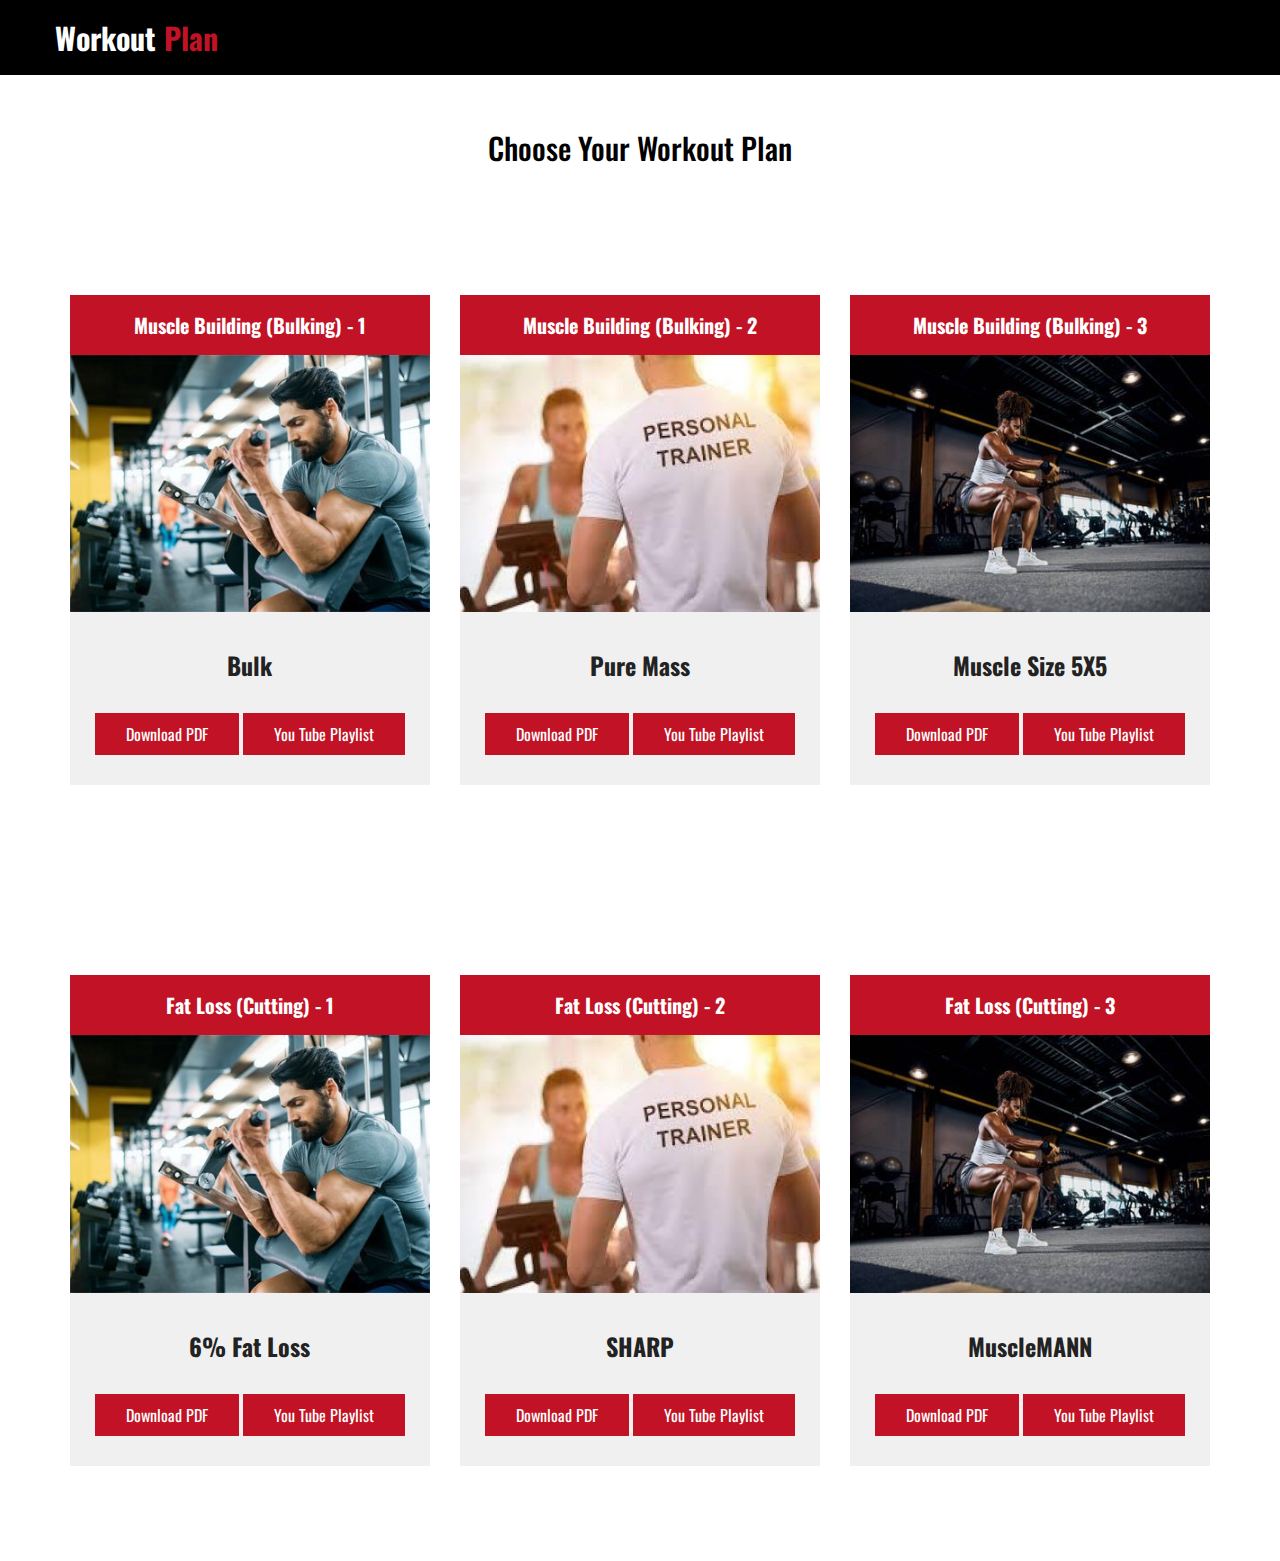
==== workoutPlan.html @ ffbc8f1d "Create workoutPlan.html" ====
<!DOCTYPE html>
<html lang="en">
<head>
    <meta charset="UTF-8">
    <meta name="viewport" content="width=device-width, initial-scale=1.0">
    <title>Minakshi Gym Workout Plan</title>
    <link rel="stylesheet" type="text/css" href="css/style.css">


</head>
<body>

    <header>
        <div class="container">
            <div class="logo">
                 <a href="">Workout <span>Plan</span></a>
            </div>
        </div>
   </header>

    <section class="price-package" id="price">
        <div class="container">
            <h2><br>Choose Your Workout Plan<br><br><br></h2><div class="content">
                    <div class="box wow bounceInUp">
                          <div class="inner">
                                 <div class="price-tag">
                                    Muscle Building (Bulking) - 1
                                 </div>
                                 <div class="img">
                                      <img src="images/price1.jpg" alt="price" />
                                 </div>
                                 <div class="text">
                                       <h3>Bulk</h3>
                                       <a href="#contact" class="btn" target="_blank">Download PDF</a>
                                       <a href="https://www.youtube.com/playlist?list=PLzAxZvZTHSup7kB1YbR9LJqkl6ciPWuRg&jct=TpzX5FFdz0GuHQJLnXm8XnMUor4CEw" class="btn" target="_blank">You Tube Playlist</a>
                                 </div>
                          </div>
                    </div>
                    <div class="box wow bounceInUp" data-wow-delay="0.2s">
                          <div class="inner">
                                 <div class="price-tag">
                                     Muscle Building (Bulking) - 2
                                 </div>
                                 <div class="img">
                                      <img src="images/price2.jpeg" alt="price" />
                                 </div>
                                 <div class="text">
                                       <h3>Pure Mass</h3>
                                       <a href="#contact" class="btn" target="_blank">Download PDF</a>
                                       <a href="https://www.youtube.com/playlist?list=PLzAxZvZTHSuppGTHy7VQEXSpDFIBADOe9&jct=srgdTsQcriZ69N6zpB8rIeABGySpfQ" class="btn" target="_blank">You Tube Playlist</a>
                                 </div>
                          </div>
                    </div>
                    <div class="box wow bounceInUp" data-wow-delay="0.4s">
                          <div class="inner">
                                 <div class="price-tag">
                                    Muscle Building (Bulking) - 3
                                 </div>
                                 <div class="img">
                                      <img src="images/price3.jpg" alt="price" />
                                 </div>
                                 <div class="text" id ="beastMode">
                                       <h3>Muscle Size 5X5</h3>
                                       <a href="#contact" class="btn" target="_blank">Download PDF</a>
                                       <a href="https://youtube.com/playlist?list=PLPEuMohpXw6cByv_lhzteEXfNnGVkFaNt&si=crG9SD_TsdHBHCPl" class="btn" target="_blank">You Tube Playlist</a>
                                 </div>
                          </div>
                    </div>
              </div>
        </div>
    </section>

    <section class="price-package" id="price">
        <div class="container">
            <div class="content">
                    <div class="box wow bounceInUp">
                          <div class="inner">
                                 <div class="price-tag">
                                    Fat Loss (Cutting) - 1
                                 </div>
                                 <div class="img">
                                      <img src="images/price1.jpg" alt="price" />
                                 </div>
                                 <div class="text">
                                       <h3>6% Fat Loss</h3>
                                       <a href="" class="btn" target="_blank">Download PDF</a>
                                       <a href="https://www.youtube.com/playlist?list=PLzAxZvZTHSuoAZcPOGq4Wwbz3hkaEkNfs&jct=qVYxHnaNWJKu1jT7aqGfvvPU4nTwoA" target="_blank" class="btn">You Tube Playlist</a>
                                 </div>
                          </div>
                    </div>
                    <div class="box wow bounceInUp" data-wow-delay="0.2s">
                          <div class="inner">
                                 <div class="price-tag">
                                    Fat Loss (Cutting) - 2
                                 </div>
                                 <div class="img">
                                      <img src="images/price2.jpeg" alt="price" />
                                 </div>
                                 <div class="text">
                                       <h3>SHARP</h3>
                                       <a href="#contact" class="btn" target="_blank">Download PDF</a>
                                       <a href="https://www.youtube.com/playlist?list=PLzAxZvZTHSuqm63gM1jgOxAOs-7N8xgjN&jct=qDRiVYHhubHc10UlwMdkiz-m2ImXzg" class="btn" target="_blank">You Tube Playlist</a>
                                 </div>
                          </div>
                    </div>
                    <div class="box wow bounceInUp" data-wow-delay="0.4s">
                          <div class="inner">
                                 <div class="price-tag">
                                    Fat Loss (Cutting) - 3
                                 </div>
                                 <div class="img">
                                      <img src="images/price3.jpg" alt="price" />
                                 </div>  
                                 <div class="text">
                                       <h3>MuscleMANN</h3>
                                       <a href="#contact" class="btn" target="_blank">Download PDF</a>
                                       <a href="https://www.youtube.com/playlist?list=PLzAxZvZTHSuqT7z7h0J16dyUBKy6_RzC0&jct=JR3ncMyzMIvdE6jIcR20oLAw_mEVew" class="btn" target="_blank">You Tube Playlist</a>
                                 </div>
                          </div>
                    </div>
              </div>
        </div>
    </section>

</body>
</html>
---- css/style.css ----
@import url('https://fonts.googleapis.com/css?family=Oswald:300,400,500,600,700&display=swap');
@import url('https://stackpath.bootstrapcdn.com/font-awesome/4.7.0/css/font-awesome.min.css');
@import url('https://fonts.googleapis.com/css?family=Open+Sans&display=swap');

body{
	margin:0;
	padding:0;
	overflow-x: hidden;
}

*{
	box-sizing: border-box;
	margin:0;
	padding:0;
	font-family: 'Oswald', sans-serif;
}

/*Header*/

header{
	position:fixed;
	left: 0px;
	top:0px;
	width: 100%;
	z-index: 10;
	background-color: #000000;
	padding:15px 15px;
}
header .container{
	-webkit-display: flex;
	display: flex;
	justify-content: space-between;
	align-items: center;
}

header .logo a{
	font-size: 30px;
	text-decoration: none;
	color:#ffffff;
	font-weight: 700;
}
header .logo a span{
	color:#c11325;
}
header .nav{
	position: fixed;
	background-color: #c11325;
	width: 280px;
	top:0;
	right:0;
	height: 100%;
	z-index: 99;
	padding:100px 0px 15px; 
	-webkit-transform: translateX(100%);
	transform: translateX(100%);
	-webkit-transition: transform .5s ease;
    transition: transform .5s ease;
}
header .nav.open{
	-webkit-transform: translateX(0);
	transform: translateX(0);
}
header .nav ul{
	list-style: none;
	margin:0;
	padding:0px;
}
header .nav ul li{
display: block;
}
header .nav ul li a{
	text-decoration: none;
	font-size: 30px;
	font-weight: 400;
    color:#ffffff;
    display: block;
    position: relative;
    padding:10px 30px;
}
header .nav ul li a.active::before{
	content: '';
	position: absolute;
	left:0px;
	top:0px;
	height: 100%;
	width:100%;
	background-color:#000000;
	opacity:.2;
	-webkit-transition: width .5s ease;
	transition: width .5s ease;
	z-index: -1;
}
header .nav ul li a::before{
	content: '';
	position: absolute;
	left:0px;
	top:0px;
	height: 100%;
	width:0px;
	background-color:#000000;
	opacity:.2;
	-webkit-transition: width .5s ease;
	transition: width .5s ease;
	z-index: -1;
}
header .nav ul li a:hover::before{
	width: 100%;
}
header .ham-burger{
	display: inline-block;
	position: relative;
	z-index: 100;
}
header .ham-burger span{
	height: 3px;
	margin-bottom:8px;
	display: block;
	background-color:#ffffff;
	width:30px;
	-webkit-transition: transform .5s ease;
	transition: transform .5s ease;
}
header .ham-burger span:nth-child(1){
	transform-origin: left top;
}
header .ham-burger span:nth-child(2){
	transform-origin: left bottom;
}

header .ham-burger.active span:nth-child(1){
	-webkit-transform: rotate(45deg) translateY(-6px);
	transform: rotate(45deg) translateY(-6px);
}
header .ham-burger.active span:nth-child(2){
	-webkit-transform: rotate(-45deg) translateY(6px);
	transform: rotate(-45deg) translateY(6px)
}

.container{
	max-width: 1170px;
	margin: auto;
}

/*Home section*/
.home{
	height: 100vh;
	background-image: url('../images/home.jpg');
	background-size: cover;
	padding:15px;
	-webkit-display: flex;
	display: flex;
	position: relative;
}
.home .go-down{
  position: absolute;
  bottom: 50px;
  width: 26px;
  height:40px;
  border:1px solid #ffffff;
  display: block;
  border-radius:4px;
  text-align: center;
  left:50%;
  margin-left: -13px;
}
.home .go-down .fa{
	color:#ffffff;
	-webkit-animation: goDown 1s ease infinite;
	animation: goDown 1s ease infinite;
}
@-webkit-keyframes goDown{
	0%{transform: translateY(0);opacity:.5}
	100%{transform: translateY(10px);}
}
@keyframes goDown{
	0%{transform: translateY(0);opacity:.5}
	100%{transform: translateY(10px);}
}
.home .container{
  -webkit-display: flex;
  display: flex;
  flex-direction: column;
  flex-grow: 1;
}

.home h1{
	color:#ffffff;
	font-size: 60px;
	font-weight: 700;
	text-transform: uppercase;
	margin:0;
}

.home h1 span{
	color:#c11325;;
}


/*About section*/

.about{
	padding:80px 0px;
	background-color:#ffffff;
}

.about .content{ 
 -webkit-display: flex;
 display: flex;
}
.about .content .box{
	flex:0 0 33.33%;
	max-width: 33.33%;
	padding:15px;
}
.about .content .box .inner{
	background-color:#222222;
}
.about .content .box:nth-child(2) .inner{
	background-color: #c11325;
}
.about .content .box .inner .img img{
	width: 100%;
}
.about .content .box .inner .text{
	padding:30px;
}

.about .content .box .inner .text h4{
  font-size: 20px;
  margin:0;
  padding: 0px 0px 15px;
  font-weight: 500;
  color:#ffffff;
 text-transform: capitalize;
  text-align: center;
}
.about .content .box .inner .text p{
	font-size: 15px;
	line-height:20px;
	color:#ffffff;
	text-align: center;
	margin:0;
	font-family: 'Open Sans', sans-serif;
}


/*Service Section*/
.service{
	padding:80px 0px;
	background-color: #c11325;
}

.service .content{
	-webkit-display:flex;
	display:flex;
}

.service .content .box{
	flex:0 0 50%;
	max-width: 50%;
	padding:15px;
}

.service .content .text h2{
	font-size: 30px;
	font-weight: 500;
	color:#ffffff;
	padding:0px 0px 20px;
}

.service .content .text p{
    font-size: 15px;
	line-height:20px;
	color:#ffffff;
	margin:0;
	padding:0px 0px 20px;
	font-family: 'Open Sans', sans-serif;
}

.service .content .text .btn{
	padding:8px 30px;
	background-color: #222222;
	color:#ffffff;
	text-decoration: none;
	display: inline-block;
	border:1px solid transparent;
	cursor: pointer;
	-webkit-transition: all .5s ease;
	transition: all .5s ease;
}

.service .content .text .btn:hover{
	border:1px solid #ffffff;
	color:#ffffff;
	background-color: transparent;
}
.service .content .accordian-container{
	margin-bottom: 5px;
}
.service .content .accordian-container .head{
	background-color:rgba(0,0,0,0.2);
	position: relative;
	padding:12px 15px;
	cursor: pointer;
}
.service .content .accordian-container .head .fa{
	position: absolute;
	right: 10px;
	top:13px;
	color:#ffffff;
	height:30px;
	width: 30px;
	text-align: center;
	line-height: 30px;
	color:#ffffff;
	border-radius: 50%;
}
.service .content .accordian-container .head h4{
  font-size: 20px;
  margin:0;
  padding:0;
  font-weight: 500;
  color: #ffffff;
  text-transform: capitalize;
}
.service .content .accordian-container.active .head{
  background-color: #222222;	
}
.service .content .accordian-container .body{
	display: none;
	padding:15px;
	background-color: #222222;
	border-top:1px solid #333333;
}

.service .content .accordian-container:nth-child(1) .body{
	display: block;
}
.service .content .accordian-container .body p{
    font-size: 15px;
	line-height:20px;
	color:#ffffff;
	margin:0;
	padding:0;
	font-family: 'Open Sans', sans-serif;	
}


/*Classes Section*/

.classes{
	padding:80px 0px 50px;
	background-color: #ffffff;
}

.classes .content{
	-webkit-display: flex;
	display: flex;
}

.classes .content .box{
	padding:15px;
	flex:0 0 50%;
	max-width: 50%;
}

.classes .content .img img{
	width: 100%;
	-webkit-transform: rotateY(180deg);
	transform: rotateY(180deg);
}

.classes .content .text h2{
    font-size: 30px;
    font-weight: 500;
    color: #000000;
    padding: 0px 0px 20px;
}

.classes .content .text p{
	font-size: 15px;
    line-height: 20px;
    color: #000000;
    margin: 0;
    padding: 0px 0px 30px;
    font-family: 'Open Sans', sans-serif;
}

.classes .content .class-items .item{
	margin-bottom: 30px;
	display: flex;
}
.classes .content .class-items .item:nth-child(1){
 background-color: #222222;
}
.classes .content .class-items .item:nth-child(2){
 background-color: #c11325;
}
.classes .content .class-items .item .item-text{
	padding: 15px;
	display: flex;
	flex-direction: column;
	justify-content: center;
}
.classes .content .class-items .item .item-text,
.classes .content .class-items .item .item-img{
	flex:0 0 50%;
	max-width: 50%;
	position: relative;
}

.classes .content .class-items .item .item-img img{
 width: 100%;
 display: block;
}
.classes .content .class-items .item .item-img .price{
	position: absolute;
	height: 50px;
	width: 60px;
	font-size:20px;
	font-weight: 500; 
	color:#ffffff;
	text-align: center;
	line-height: 50px;
}
.classes .content .class-items .item:nth-child(1) .item-img .price{
 background-color: #c11325;
 left:0;
 top:0;
}
.classes .content .class-items .item:nth-child(2) .item-img .price{
 background-color: #222222;
 right:0;
 top:0;
}
.classes .content .class-items .item .item-text h4{
	font-size: 20px;
    margin: 0;
    padding: 0px 0px 15px;
    font-weight: 500;
    color: #ffffff;
    text-transform: capitalize;
    text-align: left;
}

.classes .content .class-items .item .item-text p{
	font-size: 15px;
    line-height: 20px;
    color: #ffffff;
    text-align:left;
    margin: 0;
    padding:0 0 20px;
    font-family: 'Open Sans', sans-serif;
}
.classes .content .class-items .item .item-text a{
 font-size: 16px;
 text-decoration: none;
 display: inline-block;
}

.classes .content .class-items .item .item-text a{
	color:#ffffff;
}




/*Start Today Section*/
.start-today{
	background-color: #222222;
}

.start-today .content{
	-webkit-display: flex;
	display: flex;
	align-items: center;
}

.start-today .content .box{
	flex:0 0 50%;
	max-width: 50%;
	padding:0px 15px;
}

.start-today .content .img img{
	width: 100%;
	display: block;
}

.start-today .content .text h2{
	font-size: 30px;
    font-weight: 500;
    color: #ffffff;
    padding: 0px 0px 20px;
}

.start-today .content .text p{
	font-size: 15px;
    line-height: 20px;
    color: #ffffff;
    margin: 0;
    padding: 0px 0px 20px;
    font-family: 'Open Sans', sans-serif;
}

.start-today .content .text .btn{
	padding: 8px 30px;
    background-color: #c11325;
    color: #ffffff;
    text-decoration: none;
    display: inline-block;
    border: 1px solid transparent;
    cursor: pointer;
    -webkit-transition: all .5s ease;
    transition: all .5s ease;
}

.start-today .content .text .btn:hover{
	color:#ffffff;
	border-color: #ffffff;
	background-color: transparent;
}




/*Class Schedule Section*/
.schedule{
	padding:80px 0px;
}

.schedule .content{
	-webkit-display: flex;
	display: flex;
}

.schedule .content .box{
	flex:0 0 50%;
	max-width: 100%;
	padding:15px;
}

.schedule .content .text h2{
   font-size: 30px;
    font-weight: 500;
    color: #000000;
    padding: 0px 0px 20px;
}

.schedule .content .text p{
	font-size: 15px;
    line-height: 20px;
    color: #222222;
    margin: 0;
    padding: 0px 0px 20px;
    font-family: 'Open Sans', sans-serif;
}
.schedule .content .text img{
	width: 100%;
	transform: rotateY(180deg);
}

.schedule .content .timing .table{
	width: 100%;
	border-collapse: collapse;
}

.schedule .content .timing .table td{
	border:1px solid #dfdfdf;
	padding: 8px;
	font-size: 15px;
	text-align: center;
	color:#222222;
}

.schedule .content .timing .table tr:nth-child(even) td.day{
	background-color: #222222;
}
.schedule .content .timing .table tr:nth-child(odd) td.day{
	background-color: #444444;
}
.schedule .content .timing .table tr:nth-child(1) td.day{
	background-color: #c11325;
}
.schedule .content .timing .table tr td.day{
	color:#ffffff;
	border-color:transparent;
}


/*Gallery Section*/

.gallery .content{
	-webkit-display: flex;
	display: flex;
	flex-wrap: wrap;
}

.gallery .content .box{
	flex:0 0 50%;
	max-width: 50%;	
}
.gallery .content .box img{
	display: block;
	width: 100%;
	-webkit-filter: grayscale(100%);
	filter: grayscale(100%);
	-webkit-transition: all .5s ease;
	transition: all .5s ease;
}
.gallery .content .box img:hover{
	-webkit-filter: grayscale(0%);
	filter: grayscale(0%);
}

.gallery h2{
	font-size: 30px;
    font-weight: 500;
    color: #000000;
    padding: 0px 0px 20px;
    text-align: center;
}


/*Price Section*/

.price-package{
	padding: 80px 0px;
	background-color: #ffffff;
}
.price-package h2{
	font-size: 30px;
	font-weight: 500;
	color:#000000;
	padding: 0px 0px 20px;
	text-align: center;
}

.price-package .title-p{
 font-size: 15px;
 line-height: 20px;
 color:#222222;
 margin:0;
 text-align: center;
 padding:0 20% 50px;
 font-family: 'Open-sans', sans-serif;
}

.price-package .content{
	-webkit-display: flex;
	display: flex;
}
.price-package .content .box{
	flex:0 0 33.33%;
	max-width: 33.33%;
	padding: 15px;
}
.price-package .content .box .inner{
	background-color: #f0f0f0;
}
.price-package .content .box .inner .price-tag{
	padding: 15px;
	font-size: 20px;
	background-color: #c11325;
	color:#ffffff;
	text-align: center;
	font-weight: 700;
}
.price-package .content .box .inner .text{
	padding:30px 15px;
	text-align: center;
}
.price-package .content .box .inner .text h3{
	font-size: 24px;
	color:#222222;
	margin:0;
	padding:0px 0px 20px;
	font-weight: 700;
}
.price-package .content .box .inner .text p{
 font-size: 15px;
 line-height: 20px;
 color:#222222;
 margin:0;
 text-align: center;
 padding:0 0 5px;
 font-family: 'Open-sans', sans-serif;	
}
.price-package .content .box .inner .text .btn{
    padding: 8px 30px;
    background-color: #c11325;
    color: #ffffff;
    text-decoration: none;
    display: inline-block;
    border: 1px solid transparent;
    cursor: pointer;
    -webkit-transition: all .5s ease;
    transition: all .5s ease;
    margin-top: 10px;
}
.price-package .content .box .inner .text .btn:hover{
	border-color:#222222;
	color:#222222;
	background-color: transparent;
}
.price-package .content .box .inner .img img{
	width: 100%;
}



/*Contact Section*/

.contact{
	padding:80px 0px;
	background-color: #222222;
}

.contact .content{
	-webkit-display: flex;
	display: flex;
}

.contact .content .box{
	flex:0 0 50%;
	max-width: 50%;
	padding: 15px;
}

.contact .content .form input,
.contact .content .form textarea{
 height: 45px;
 width: 100%;
 padding:6px 12px;
 margin-bottom: 25px;
 background-color: transparent;
 border:1px solid #ffffff;
 font-family: 'Open-sans',sans-serif;
 color:#ffffff;
}
.contact .content .form input:focus,
.contact .content .form textarea:focus{
 outline: none;
}
.contact .content .form input::placeholder,
.contact .content .form textarea::placeholder{
	color:#ffffff;
}
.contact .content .form textarea{
	height: 100px;
}

.contact .content .form button{
	border:none;
	outline: none;
	box-shadow: none;
	height: 45px;
	padding:0px 50px;
	border:1px solid transparent;
	background-color: #c11325;
	color:#ffffff;
	font-size: 15px;
	transition: all .5s ease;
	cursor: pointer;
}
.contact .content .form button:hover{
	background-color:transparent;
	color:#ffffff; 
    border-color:#ffffff;
}

.contact .content .text h2{
	font-size: 30px;
    font-weight: 500;
    color: #c11325;
    padding: 0px 0px 20px;
}
.contact .content .text p{
    font-size: 15px;
    line-height: 20px;
    color: #ffffff;
    margin: 0;
    padding: 0px 0px 30px;
    font-family: 'Open-sans', sans-serif;
}

.contact .content .text .info ul{
	list-style: none;
	padding:0;
	margin:0;
}

.contact .content .text .info li{
	display: block;
	margin-bottom: 15px;
	color:#ffffff;
	font-size: 15px;
	letter-spacing: 1px;
	position: relative;
	padding-left: 40px;
	font-family: 'Open-Sans',sans-serif;
}
.contact .content .text .info li span{
	display: inline-block;
	position: absolute;
	left:0px;
	top:0px;
	font-size: 20px;
	color:#c11325;
}
.contact .content .text .social {
	padding-top: 30px;
}
.contact .content .text .social a{
	height: 40px;
	width: 40px;
	line-height: 40px;
	text-align: center;
	background-color: #c11325;
    text-decoration: none;	
    display: inline-block;
    margin-right: 10px;
    transition: all .5s ease;
    border:1px solid transparent;
} 

.contact .content .text .social a:hover{
	background-color: transparent;
    border-color: #ffffff;
}

.contact .content .text .social a span{
	color:#ffffff;
	font-size: 20px;
}

.contact .content .text .copy{
	border-top:1px solid #333333;
	margin-top: 30px;
	padding-top: 20px;
	color:#c5c5c5;
	font-size: 15px;
}




/*Responsive*/

/*if screen width is less than or equal to 991px then*/
@media(max-width: 991px){
   .home{
   	background-position: center;
   }
  .classes .content{
  	flex-wrap: wrap;
  }
 .classes .content .box {
    flex: 0 0 100%;
    max-width: 100%;
}
.classes .content .img{
	display: none;
}
.start-today .content .box{
	padding:15px;
}
}

/*if screen width is less than or equal to 767px then*/
@media(max-width: 767px){
  .home h1{
      font-size: 40px;
  }
  .about .content{
  	 flex-wrap: wrap;
  }
  .about .content .box {
    flex: 0 0 100%;
    max-width: 100%;
}
.service .content{
	flex-wrap: wrap;
}
.service .content .box {
    flex: 0 0 100%;
    max-width: 100%;
}
.classes .content .class-items .item{
	flex-wrap: wrap;
}
.classes .content .class-items .item .item-text, 
.classes .content .class-items .item .item-img {
    flex: 0 0 100%;
    max-width: 100%;
}
.schedule .content{
	flex-wrap: wrap;
}
.schedule .content .box{
flex: 0 0 100%;
    max-width: 100%;	
}
.start-today .content{
	flex-wrap: wrap;
}
.start-today .content .box {
    flex: 0 0 100%;
    max-width: 100%;
  }
 .gallery .content{
  flex-wrap: wrap;
 }
.gallery .content .box {
    flex: 0 0 100%;
    max-width: 100%;
}
.price-package .content{
	flex-wrap: wrap;
}
.price-package .content .box {
    flex: 0 0 100%;
    max-width: 100%;
}
.contact .content{
	flex-wrap: wrap;
}
.contact .content .box {
    flex: 0 0 100%;
    max-width: 100%;
}
}

/*if screen width is less than or equal to 550px then*/
@media(max-width: 550px){
  .home h1{
      font-size: 30px;
  }
}

  
  .button-33 {
	background-color: #adb2af;
	border-radius: 100px;
	box-shadow: rgba(139, 187, 44, 0.2) 0 -25px 18px -14px inset,rgba(44, 187, 99, .15) 0 1px 2px,rgba(44, 187, 99, .15) 0 2px 4px,rgba(44, 187, 99, .15) 0 4px 8px,rgba(44, 187, 99, .15) 0 8px 16px,rgba(44, 187, 99, .15) 0 16px 32px;
	color: rgb(160, 168, 160);
	cursor: pointer;
	display: inline-block;
	font-family: CerebriSans-Regular,-apple-system,system-ui,Roboto,sans-serif;
	padding: 7px 20px;
	text-align: center;
	text-decoration: none;
	transition: all 250ms;
	border: 0;
	font-size: 16px;
	user-select: none;
	-webkit-user-select: none;
	touch-action: manipulation;
  }
  
  .button-33:hover {
	box-shadow: rgba(190, 62, 48, 0.35) 0 -25px 18px -14px inset,rgba(216, 81, 71, 0.25) 0 1px 2px,rgba(230, 40, 40, 0.25) 0 2px 4px,rgba(227, 29, 29, 0.25) 0 4px 8px,rgba(228, 41, 41, 0.25) 0 8px 16px,rgba(231, 31, 31, 0.25) 0 16px 32px;
	transform: scale(1.05) rotate(-1deg);
  }
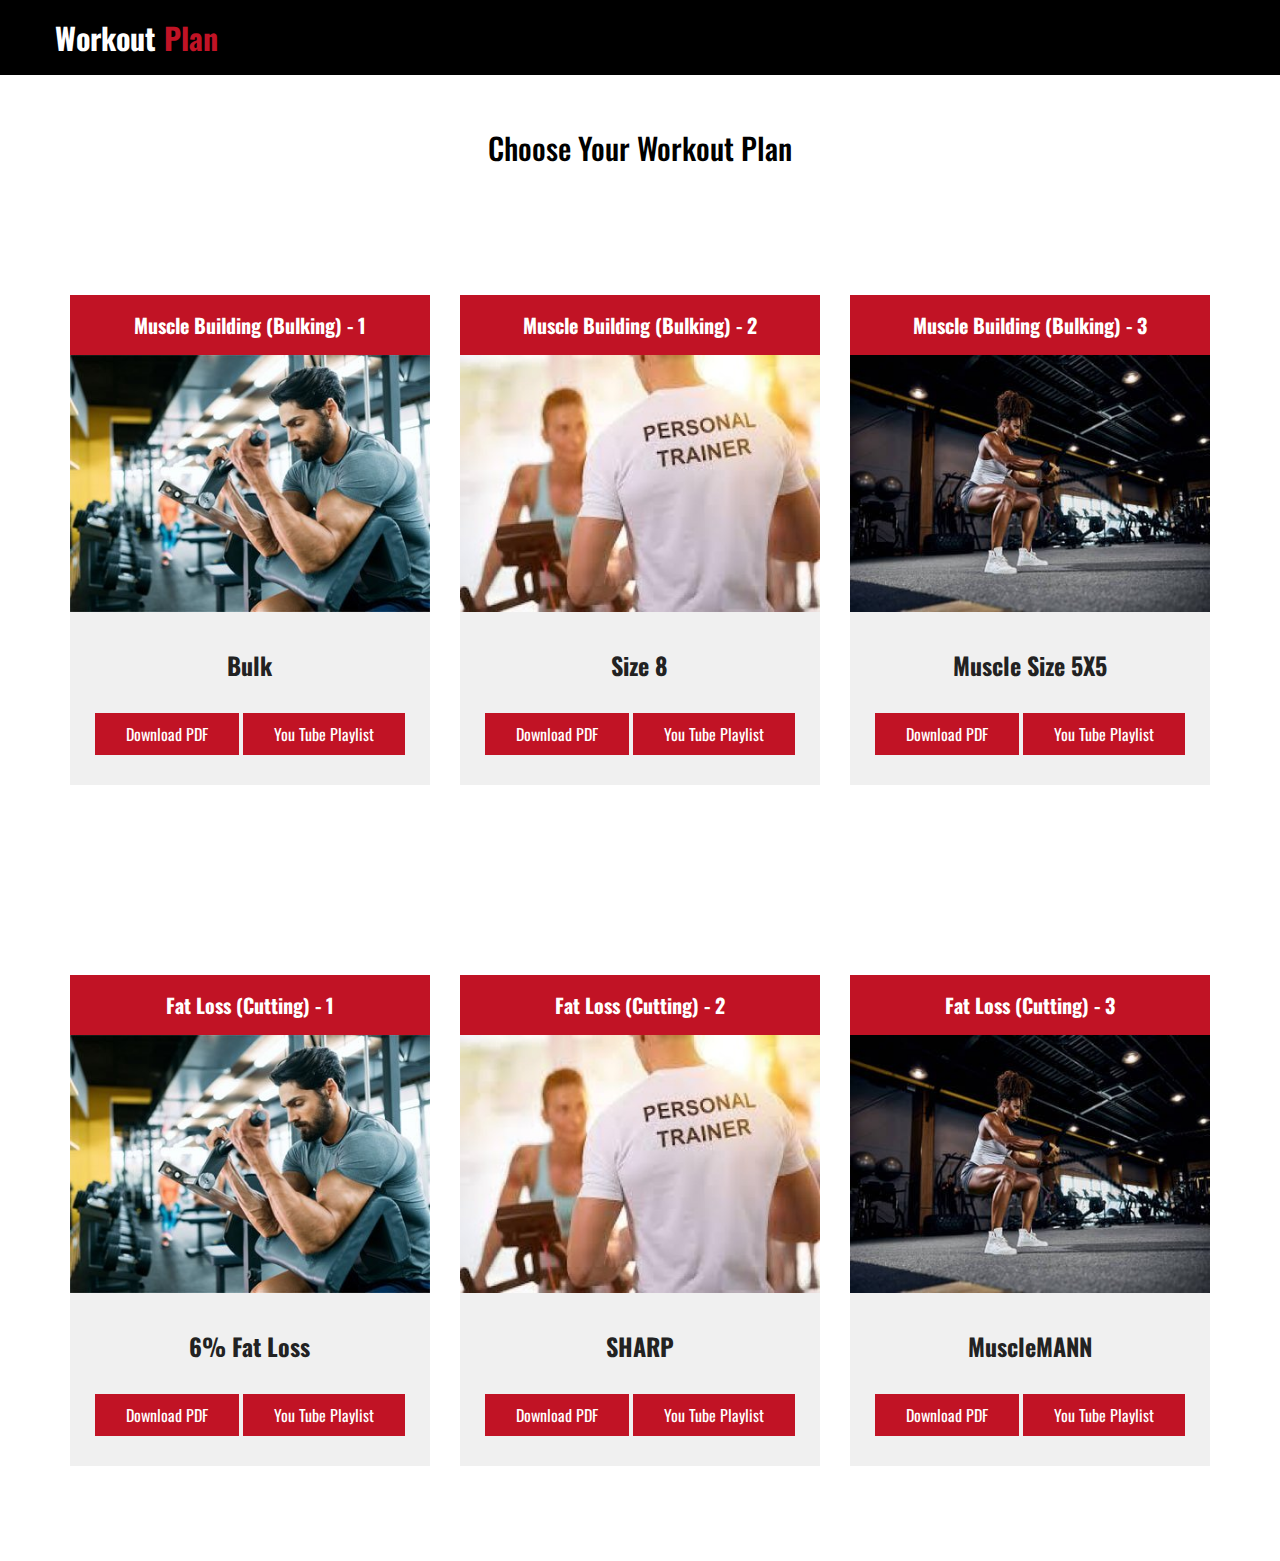
==== commit 3df42571: "Update workoutPlan.html" ====
--- a/workoutPlan.html
+++ b/workoutPlan.html
@@ -31,7 +31,7 @@
                                  </div>
                                  <div class="text">
                                        <h3>Bulk</h3>
-                                       <a href="#contact" class="btn" target="_blank">Download PDF</a>
+                                       <a href="https://drive.google.com/file/d/1RmZXinX1MSndxz7NunzvJf_nhOjIW-Hk/view?usp=drive_link" class="btn" target="_blank">Download PDF</a>
                                        <a href="https://www.youtube.com/playlist?list=PLzAxZvZTHSup7kB1YbR9LJqkl6ciPWuRg&jct=TpzX5FFdz0GuHQJLnXm8XnMUor4CEw" class="btn" target="_blank">You Tube Playlist</a>
                                  </div>
                           </div>
@@ -45,9 +45,9 @@
                                       <img src="images/price2.jpeg" alt="price" />
                                  </div>
                                  <div class="text">
-                                       <h3>Pure Mass</h3>
-                                       <a href="#contact" class="btn" target="_blank">Download PDF</a>
-                                       <a href="https://www.youtube.com/playlist?list=PLzAxZvZTHSuppGTHy7VQEXSpDFIBADOe9&jct=srgdTsQcriZ69N6zpB8rIeABGySpfQ" class="btn" target="_blank">You Tube Playlist</a>
+                                       <h3>Size 8</h3>
+                                       <a href="https://drive.google.com/file/d/1YP9wOq1gQTe5OUuH7JNSci-iDbfTnynX/view?usp=drive_link" class="btn" target="_blank">Download PDF</a>
+                                       <a href="https://www.youtube.com/playlist?list=PLzAxZvZTHSuoFNgqbS-V46wokOgLKJUVo&jct=JGRZnq0f-naeMEzrv-_i-bmgNDoGOw" class="btn" target="_blank">You Tube Playlist</a>
                                  </div>
                           </div>
                     </div>
@@ -61,7 +61,7 @@
                                  </div>
                                  <div class="text" id ="beastMode">
                                        <h3>Muscle Size 5X5</h3>
-                                       <a href="#contact" class="btn" target="_blank">Download PDF</a>
+                                       <a href="https://drive.google.com/file/d/1ahvcLnaTJIXe6GDFI4N1B5x3kK7-LNtQ/view?usp=drive_link" class="btn" target="_blank">Download PDF</a>
                                        <a href="https://youtube.com/playlist?list=PLPEuMohpXw6cByv_lhzteEXfNnGVkFaNt&si=crG9SD_TsdHBHCPl" class="btn" target="_blank">You Tube Playlist</a>
                                  </div>
                           </div>
@@ -83,7 +83,7 @@
                                  </div>
                                  <div class="text">
                                        <h3>6% Fat Loss</h3>
-                                       <a href="" class="btn" target="_blank">Download PDF</a>
+                                       <a href="https://drive.google.com/file/d/1nKKbi6aFIVeWRxnqOzNyiXkEjOI9mO_7/view?usp=drive_link" class="btn" target="_blank">Download PDF</a>
                                        <a href="https://www.youtube.com/playlist?list=PLzAxZvZTHSuoAZcPOGq4Wwbz3hkaEkNfs&jct=qVYxHnaNWJKu1jT7aqGfvvPU4nTwoA" target="_blank" class="btn">You Tube Playlist</a>
                                  </div>
                           </div>
@@ -98,7 +98,7 @@
                                  </div>
                                  <div class="text">
                                        <h3>SHARP</h3>
-                                       <a href="#contact" class="btn" target="_blank">Download PDF</a>
+                                       <a href="https://drive.google.com/file/d/1z6QUAaHFfeIbPd9TvlNpx4H-PPszYbfZ/view?usp=drive_link" class="btn" target="_blank">Download PDF</a>
                                        <a href="https://www.youtube.com/playlist?list=PLzAxZvZTHSuqm63gM1jgOxAOs-7N8xgjN&jct=qDRiVYHhubHc10UlwMdkiz-m2ImXzg" class="btn" target="_blank">You Tube Playlist</a>
                                  </div>
                           </div>
@@ -113,7 +113,7 @@
                                  </div>  
                                  <div class="text">
                                        <h3>MuscleMANN</h3>
-                                       <a href="#contact" class="btn" target="_blank">Download PDF</a>
+                                       <a href="https://drive.google.com/file/d/18nZ8HtXU0CbV26JHk9JznFnjNiQeAy9-/view?usp=drive_link" class="btn" target="_blank">Download PDF</a>
                                        <a href="https://www.youtube.com/playlist?list=PLzAxZvZTHSuqT7z7h0J16dyUBKy6_RzC0&jct=JR3ncMyzMIvdE6jIcR20oLAw_mEVew" class="btn" target="_blank">You Tube Playlist</a>
                                  </div>
                           </div>
